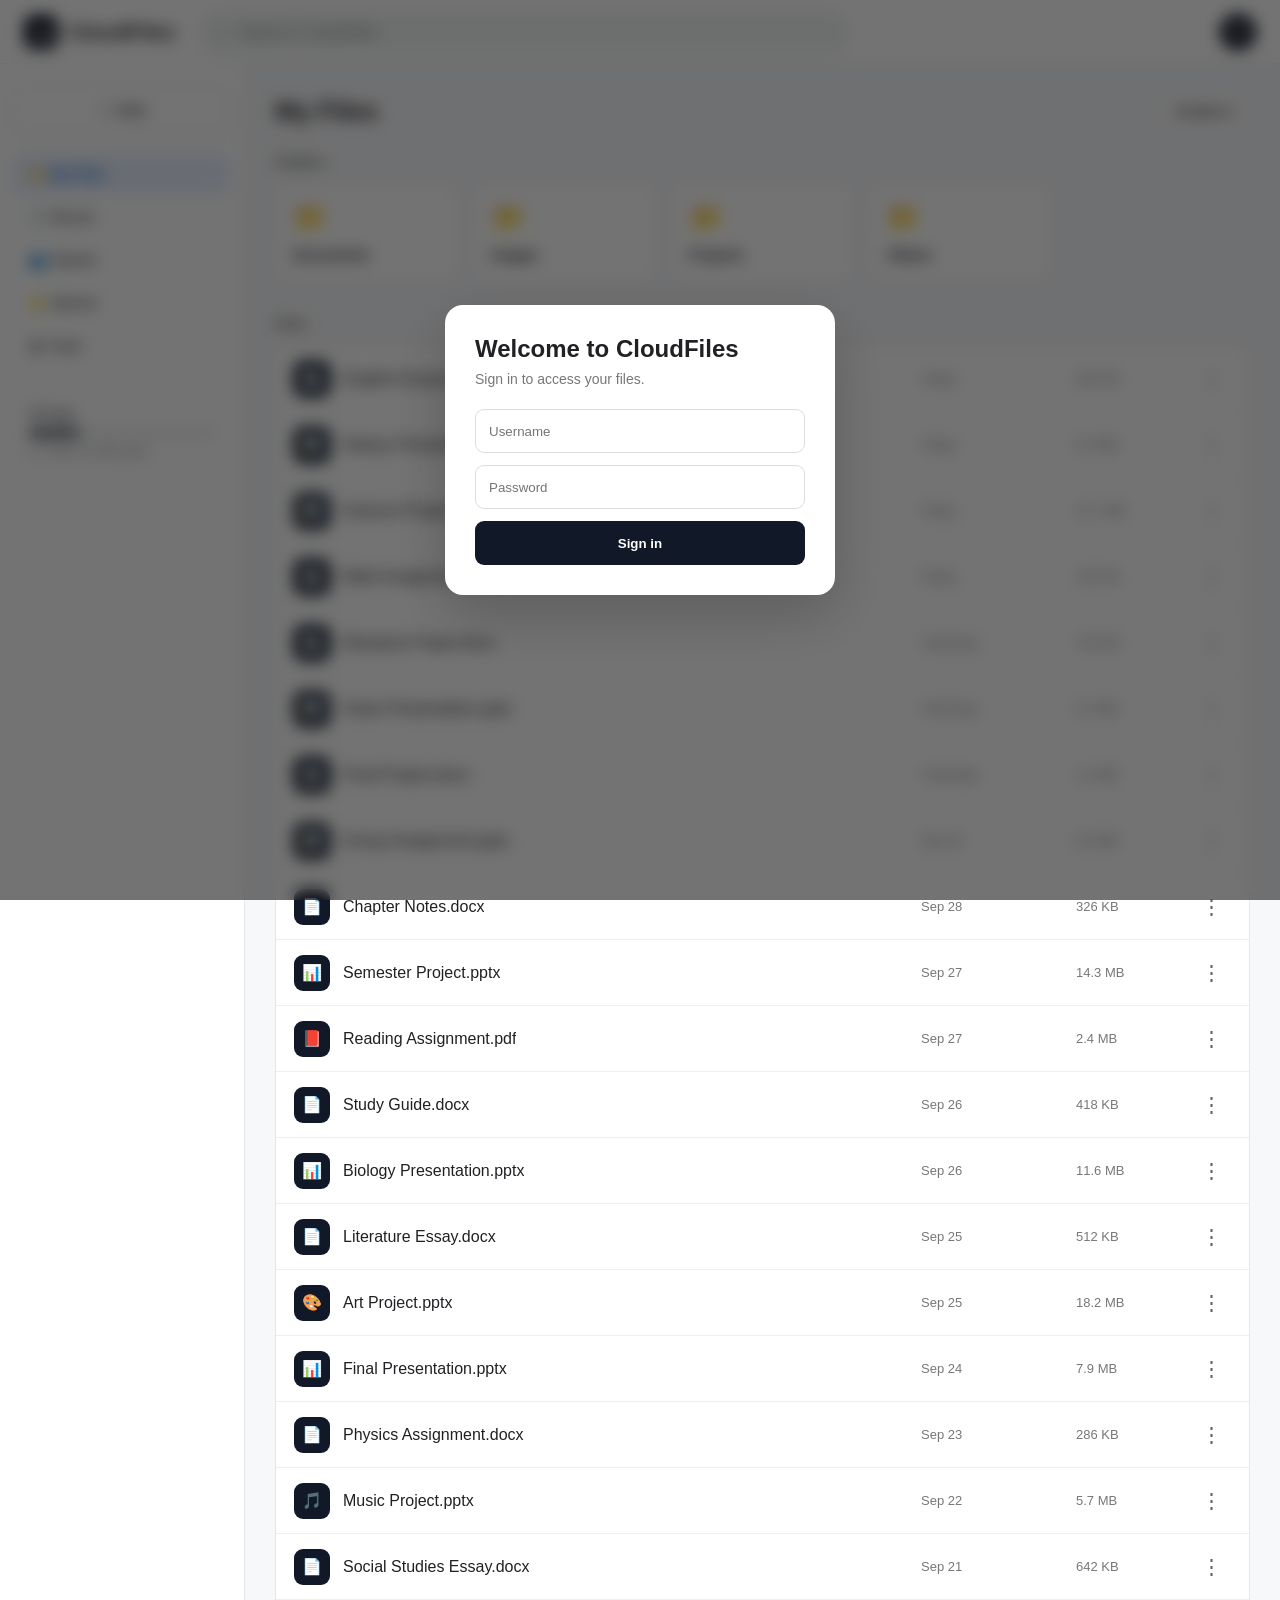
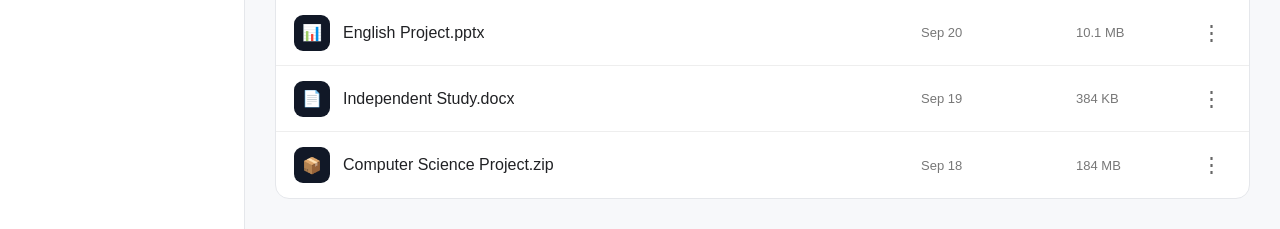
==== index.html @ 92f9e261 "Upload "Cloud" Files" ====
<!DOCTYPE html>
<html lang="en">
<head>
    <meta charset="UTF-8">
    <meta name="viewport" content="width=device-width, initial-scale=1.0">
    <title>CloudFiles</title>

    <style>
        * {
            box-sizing: border-box;
        }

        body {
            margin: 0;
            font-family: Arial, Helvetica, sans-serif;
            background: #f7f8fa;
            color: #202124;
        }

        header {
            height: 64px;
            background: white;
            border-bottom: 1px solid #e5e7eb;
            display: flex;
            align-items: center;
            padding: 0 24px;
            gap: 24px;
            position: sticky;
            top: 0;
            z-index: 10;
        }

        .logo {
            display: flex;
            align-items: center;
            gap: 10px;
            font-size: 21px;
            font-weight: 600;
            white-space: nowrap;
        }

        .logo-icon {
            width: 34px;
            height: 34px;
            border-radius: 10px;
            background: #111827;
            color: white;
            display: flex;
            align-items: center;
            justify-content: center;
            font-size: 17px;
        }

        .search {
            flex: 1;
            max-width: 650px;
            height: 42px;
            background: #f1f3f4;
            border-radius: 22px;
            display: flex;
            align-items: center;
            padding: 0 18px;
        }

        .search span {
            color: #777;
            margin-right: 10px;
        }

        .search input {
            border: 0;
            outline: none;
            background: transparent;
            width: 100%;
            font-size: 15px;
        }

        .profile {
            margin-left: auto;
            width: 36px;
            height: 36px;
            border-radius: 50%;
            background: #111827;
            color: white;
            display: flex;
            align-items: center;
            justify-content: center;
            font-weight: bold;
        }

        .layout {
            display: flex;
            min-height: calc(100vh - 64px);
        }

        aside {
            width: 245px;
            background: white;
            border-right: 1px solid #e5e7eb;
            padding: 22px 14px;
            flex-shrink: 0;
        }

        .new-button {
            width: 100%;
            height: 48px;
            border: 1px solid #ddd;
            border-radius: 15px;
            background: white;
            font-size: 15px;
            cursor: pointer;
            box-shadow: 0 2px 5px rgba(0,0,0,.06);
            margin-bottom: 20px;
        }

        .new-button:hover {
            background: #f5f5f5;
        }

        .nav-item {
            padding: 12px 15px;
            border-radius: 10px;
            cursor: pointer;
            margin-bottom: 3px;
            font-size: 14px;
        }

        .nav-item:hover {
            background: #f1f3f4;
        }

        .nav-item.active {
            background: #e8f0fe;
            color: #1967d2;
            font-weight: 600;
        }

        .storage {
            margin-top: 30px;
            padding: 10px 15px;
        }

        .storage-title {
            font-size: 13px;
            margin-bottom: 9px;
        }

        .storage-bar {
            height: 6px;
            background: #e5e7eb;
            border-radius: 10px;
            overflow: hidden;
        }

        .storage-used {
            width: 27%;
            height: 100%;
            background: #111827;
        }

        .storage-text {
            margin-top: 8px;
            font-size: 12px;
            color: #777;
        }

        main {
            flex: 1;
            padding: 30px;
            overflow-x: auto;
        }

        .top {
            display: flex;
            justify-content: space-between;
            align-items: center;
            margin-bottom: 25px;
        }

        .top h1 {
            margin: 0;
            font-size: 26px;
        }

        .sort {
            border: 1px solid #ddd;
            background: white;
            padding: 9px 13px;
            border-radius: 9px;
            cursor: pointer;
        }

        .section-title {
            font-size: 14px;
            color: #666;
            margin-bottom: 13px;
            font-weight: 600;
        }

        .folders {
            display: grid;
            grid-template-columns: repeat(auto-fill, minmax(180px, 1fr));
            gap: 14px;
            margin-bottom: 35px;
        }

        .folder {
            background: white;
            border: 1px solid #e5e7eb;
            border-radius: 13px;
            padding: 17px;
            cursor: pointer;
            transition: .15s;
        }

        .folder:hover {
            transform: translateY(-2px);
            box-shadow: 0 5px 18px rgba(0,0,0,.07);
        }

        .folder-icon {
            font-size: 28px;
            margin-bottom: 13px;
        }

        .folder-name {
            font-weight: 600;
            font-size: 14px;
        }

        .files {
            background: white;
            border: 1px solid #e5e7eb;
            border-radius: 14px;
            overflow: hidden;
        }

        .file {
            min-height: 66px;
            display: grid;
            grid-template-columns: minmax(250px, 1fr) 140px 100px 40px;
            align-items: center;
            gap: 15px;
            padding: 10px 18px;
            border-bottom: 1px solid #eee;
            cursor: pointer;
            transition: .12s;
        }

        .file:last-child {
            border-bottom: 0;
        }

        .file:hover {
            background: #f8f9fa;
        }

        .file-name {
            display: flex;
            align-items: center;
            gap: 13px;
            min-width: 0;
        }

        .file-icon {
            width: 36px;
            height: 36px;
            border-radius: 9px;
            background: #f1f3f4;
            display: flex;
            align-items: center;
            justify-content: center;
            flex-shrink: 0;
        }

        .file-title {
            overflow: hidden;
            text-overflow: ellipsis;
            white-space: nowrap;
        }

        .file-muted {
            color: #777;
            font-size: 13px;
        }

        .more {
            border: 0;
            background: transparent;
            font-size: 21px;
            cursor: pointer;
            color: #666;
        }

        .game-file {
            position: relative;
        }

        .game-file:hover {
            background: #f3f6ff;
        }

        .game-file .file-icon {
            background: #111827;
            color: white;
        }

        .login-overlay {
            position: fixed;
            inset: 0;
            background: rgba(0,0,0,.55);
            backdrop-filter: blur(8px);
            display: flex;
            align-items: center;
            justify-content: center;
            z-index: 100;
        }

        .login-box {
            width: min(390px, calc(100% - 40px));
            background: white;
            border-radius: 18px;
            padding: 30px;
            box-shadow: 0 20px 60px rgba(0,0,0,.2);
        }

        .login-box h2 {
            margin: 0 0 8px;
        }

        .login-box p {
            margin: 0 0 22px;
            color: #777;
            font-size: 14px;
        }

        .login-box input {
            width: 100%;
            height: 44px;
            border: 1px solid #ddd;
            border-radius: 9px;
            padding: 0 13px;
            margin-bottom: 12px;
            outline: none;
        }

        .login-box input:focus {
            border-color: #777;
        }

        .login-button {
            width: 100%;
            height: 44px;
            border: 0;
            border-radius: 9px;
            background: #111827;
            color: white;
            cursor: pointer;
            font-weight: 600;
        }

        .login-error {
            color: #d93025;
            font-size: 13px;
            margin-top: 10px;
            display: none;
        }

        @media (max-width: 800px) {
            aside {
                width: 70px;
                padding: 15px 8px;
            }

            .nav-item {
                font-size: 0;
                text-align: center;
            }

            .storage {
                display: none;
            }

            .new-button {
                font-size: 0;
            }

            .new-button::after {
                content: "+";
                font-size: 22px;
            }

            main {
                padding: 20px;
            }

            .file {
                grid-template-columns: 1fr 40px;
            }

            .file-muted {
                display: none;
            }
        }
    </style>
</head>

<body>

<header>
    <div class="logo">
        <div class="logo-icon">☁</div>
        CloudFiles
    </div>

    <div class="search">
        <span>⌕</span>
        <input
            id="searchInput"
            type="text"
            placeholder="Search in CloudFiles"
        >
    </div>

    <div class="profile">O</div>
</header>

<div class="layout">

    <aside>

        <button class="new-button">
            ＋ New
        </button>

        <div class="nav-item active">📁 My Files</div>
        <div class="nav-item">🕘 Recent</div>
        <div class="nav-item">👥 Shared</div>
        <div class="nav-item">⭐ Starred</div>
        <div class="nav-item">🗑 Trash</div>

        <div class="storage">
            <div class="storage-title">Storage</div>

            <div class="storage-bar">
                <div class="storage-used"></div>
            </div>

            <div class="storage-text">
                2.7 GB of 10 GB used
            </div>
        </div>

    </aside>

    <main>

        <div class="top">
            <h1>My Files</h1>

            <button class="sort">
                Modified ▾
            </button>
        </div>

        <div class="section-title">
            Folders
        </div>

        <div class="folders">

            <div class="folder">
                <div class="folder-icon">📁</div>
                <div class="folder-name">Documents</div>
            </div>

            <div class="folder">
                <div class="folder-icon">📁</div>
                <div class="folder-name">Images</div>
            </div>

            <div class="folder">
                <div class="folder-icon">📁</div>
                <div class="folder-name">Projects</div>
            </div>

            <div class="folder">
                <div class="folder-icon">📁</div>
                <div class="folder-name">Videos</div>
            </div>

        </div>

        <div class="section-title">
            Files
        </div>

        <div class="files" id="fileList">

            <div class="file game-file" data-name="English Essay.docx" data-game="Games/Amanda the Adventurer/index.html">
                <div class="file-name">
                    <div class="file-icon">📄</div>
                    <div class="file-title">English Essay.docx</div>
                </div>
                <div class="file-muted">Today</div>
                <div class="file-muted">284 KB</div>
                <button class="more" type="button">⋮</button>
            </div>

            <div class="file game-file" data-name="History Presentation.pptx" data-game="Games/Andy's Apple Farm/index.html">
                <div class="file-name">
                    <div class="file-icon">📊</div>
                    <div class="file-title">History Presentation.pptx</div>
                </div>
                <div class="file-muted">Today</div>
                <div class="file-muted">8.4 MB</div>
                <button class="more" type="button">⋮</button>
            </div>

            <div class="file game-file" data-name="Science Project.pptx" data-game="Games/Baldi's Basics Plus/index.html">
                <div class="file-name">
                    <div class="file-icon">📊</div>
                    <div class="file-title">Science Project.pptx</div>
                </div>
                <div class="file-muted">Today</div>
                <div class="file-muted">12.7 MB</div>
                <button class="more" type="button">⋮</button>
            </div>

            <div class="file game-file" data-name="Math Assignment.docx" data-game="Games/Baldi's Basics Remastered/index.html">
                <div class="file-name">
                    <div class="file-icon">📄</div>
                    <div class="file-title">Math Assignment.docx</div>
                </div>
                <div class="file-muted">Today</div>
                <div class="file-muted">192 KB</div>
                <button class="more" type="button">⋮</button>
            </div>

            <div class="file game-file" data-name="Research Paper.docx" data-game="Games/Bendy/index.html">
                <div class="file-name">
                    <div class="file-icon">📄</div>
                    <div class="file-title">Research Paper.docx</div>
                </div>
                <div class="file-muted">Yesterday</div>
                <div class="file-muted">734 KB</div>
                <button class="more" type="button">⋮</button>
            </div>

            <div class="file game-file" data-name="Class Presentation.pptx" data-game="Games/Black Knife Simulator/index.html">
                <div class="file-name">
                    <div class="file-icon">📊</div>
                    <div class="file-title">Class Presentation.pptx</div>
                </div>
                <div class="file-muted">Yesterday</div>
                <div class="file-muted">6.2 MB</div>
                <button class="more" type="button">⋮</button>
            </div>

            <div class="file game-file" data-name="Final Project.docx" data-game="Games/Bloodmoney/index.html">
                <div class="file-name">
                    <div class="file-icon">📄</div>
                    <div class="file-title">Final Project.docx</div>
                </div>
                <div class="file-muted">Yesterday</div>
                <div class="file-muted">1.2 MB</div>
                <button class="more" type="button">⋮</button>
            </div>

            <div class="file game-file" data-name="Group Assignment.pptx" data-game="Games/Buckshot Roulette/index.html">
                <div class="file-name">
                    <div class="file-icon">📊</div>
                    <div class="file-title">Group Assignment.pptx</div>
                </div>
                <div class="file-muted">Sep 28</div>
                <div class="file-muted">9.8 MB</div>
                <button class="more" type="button">⋮</button>
            </div>

            <div class="file game-file" data-name="Chapter Notes.docx" data-game="Games/Dead Plate/index.html">
                <div class="file-name">
                    <div class="file-icon">📄</div>
                    <div class="file-title">Chapter Notes.docx</div>
                </div>
                <div class="file-muted">Sep 28</div>
                <div class="file-muted">326 KB</div>
                <button class="more" type="button">⋮</button>
            </div>

            <div class="file game-file" data-name="Semester Project.pptx" data-game="Games/Deltatraveler/index.html">
                <div class="file-name">
                    <div class="file-icon">📊</div>
                    <div class="file-title">Semester Project.pptx</div>
                </div>
                <div class="file-muted">Sep 27</div>
                <div class="file-muted">14.3 MB</div>
                <button class="more" type="button">⋮</button>
            </div>

            <div class="file game-file" data-name="Reading Assignment.pdf" data-game="Games/Don't Take This Cat Home/index.html">
                <div class="file-name">
                    <div class="file-icon">📕</div>
                    <div class="file-title">Reading Assignment.pdf</div>
                </div>
                <div class="file-muted">Sep 27</div>
                <div class="file-muted">2.4 MB</div>
                <button class="more" type="button">⋮</button>
            </div>

            <div class="file game-file" data-name="Study Guide.docx" data-game="Games/Getting Over It/index.html">
                <div class="file-name">
                    <div class="file-icon">📄</div>
                    <div class="file-title">Study Guide.docx</div>
                </div>
                <div class="file-muted">Sep 26</div>
                <div class="file-muted">418 KB</div>
                <button class="more" type="button">⋮</button>
            </div>

            <div class="file game-file" data-name="Biology Presentation.pptx" data-game="Games/Happy Sheepies/index.html">
                <div class="file-name">
                    <div class="file-icon">📊</div>
                    <div class="file-title">Biology Presentation.pptx</div>
                </div>
                <div class="file-muted">Sep 26</div>
                <div class="file-muted">11.6 MB</div>
                <button class="more" type="button">⋮</button>
            </div>

            <div class="file game-file" data-name="Literature Essay.docx" data-game="Games/Hotline Miami/index.html">
                <div class="file-name">
                    <div class="file-icon">📄</div>
                    <div class="file-title">Literature Essay.docx</div>
                </div>
                <div class="file-muted">Sep 25</div>
                <div class="file-muted">512 KB</div>
                <button class="more" type="button">⋮</button>
            </div>

            <div class="file game-file" data-name="Art Project.pptx" data-game="Games/Omori/index.html">
                <div class="file-name">
                    <div class="file-icon">🎨</div>
                    <div class="file-title">Art Project.pptx</div>
                </div>
                <div class="file-muted">Sep 25</div>
                <div class="file-muted">18.2 MB</div>
                <button class="more" type="button">⋮</button>
            </div>

            <div class="file game-file" data-name="Final Presentation.pptx" data-game="Games/Pizza Tower/index.html">
                <div class="file-name">
                    <div class="file-icon">📊</div>
                    <div class="file-title">Final Presentation.pptx</div>
                </div>
                <div class="file-muted">Sep 24</div>
                <div class="file-muted">7.9 MB</div>
                <button class="more" type="button">⋮</button>
            </div>

            <div class="file game-file" data-name="Physics Assignment.docx" data-game="Games/Raft/index.html">
                <div class="file-name">
                    <div class="file-icon">📄</div>
                    <div class="file-title">Physics Assignment.docx</div>
                </div>
                <div class="file-muted">Sep 23</div>
                <div class="file-muted">286 KB</div>
                <button class="more" type="button">⋮</button>
            </div>

            <div class="file game-file" data-name="Music Project.pptx" data-game="Games/Sonic/index.html">
                <div class="file-name">
                    <div class="file-icon">🎵</div>
                    <div class="file-title">Music Project.pptx</div>
                </div>
                <div class="file-muted">Sep 22</div>
                <div class="file-muted">5.7 MB</div>
                <button class="more" type="button">⋮</button>
            </div>

            <div class="file game-file" data-name="Social Studies Essay.docx" data-game="Games/That's Not My Neighbor/index.html">
                <div class="file-name">
                    <div class="file-icon">📄</div>
                    <div class="file-title">Social Studies Essay.docx</div>
                </div>
                <div class="file-muted">Sep 21</div>
                <div class="file-muted">642 KB</div>
                <button class="more" type="button">⋮</button>
            </div>

            <div class="file game-file" data-name="English Project.pptx" data-game="Games/The Man In The Window/index.html">
                <div class="file-name">
                    <div class="file-icon">📊</div>
                    <div class="file-title">English Project.pptx</div>
                </div>
                <div class="file-muted">Sep 20</div>
                <div class="file-muted">10.1 MB</div>
                <button class="more" type="button">⋮</button>
            </div>

            <div class="file game-file" data-name="Independent Study.docx" data-game="Games/Undertale Yellow/index.html">
                <div class="file-name">
                    <div class="file-icon">📄</div>
                    <div class="file-title">Independent Study.docx</div>
                </div>
                <div class="file-muted">Sep 19</div>
                <div class="file-muted">384 KB</div>
                <button class="more" type="button">⋮</button>
            </div>

            <div class="file game-file" data-name="Computer Science Project.zip" data-game="Games/Webfishing/index.html">
                <div class="file-name">
                    <div class="file-icon">📦</div>
                    <div class="file-title">Computer Science Project.zip</div>
                </div>
                <div class="file-muted">Sep 18</div>
                <div class="file-muted">184 MB</div>
                <button class="more" type="button">⋮</button>
            </div>

        </div>

    </main>

</div>

<div class="login-overlay" id="loginOverlay">

    <div class="login-box">

        <h2>Welcome to CloudFiles</h2>

        <p>
            Sign in to access your files.
        </p>

        <input
            id="username"
            type="text"
            placeholder="Username"
            autocomplete="username"
        >

        <input
            id="password"
            type="password"
            placeholder="Password"
            autocomplete="current-password"
        >

        <button
            class="login-button"
            id="loginButton"
        >
            Sign in
        </button>

        <div
            class="login-error"
            id="loginError"
        >
            Incorrect username or password.
        </div>

    </div>

</div>

<script>
const CORRECT_USERNAME = "OFFPERIOD";
const CORRECT_PASSWORD = "0000";

const loginOverlay = document.getElementById("loginOverlay");
const loginButton = document.getElementById("loginButton");
const username = document.getElementById("username");
const password = document.getElementById("password");
const loginError = document.getElementById("loginError");

if (sessionStorage.getItem("cloudfiles_logged_in") === "true") {
    loginOverlay.style.display = "none";
}

loginButton.addEventListener("click", () => {
    if (
        username.value === CORRECT_USERNAME &&
        password.value === CORRECT_PASSWORD
    ) {
        sessionStorage.setItem("cloudfiles_logged_in", "true");
        loginOverlay.style.display = "none";
    } else {
        loginError.style.display = "block";
    }
});

password.addEventListener("keydown", event => {
    if (event.key === "Enter") {
        loginButton.click();
    }
});

username.addEventListener("keydown", event => {
    if (event.key === "Enter") {
        password.focus();
    }
});

function generateRandomPath(length = 12) {
    const characters =
        "ABCDEFGHIJKLMNOPQRSTUVWXYZabcdefghijklmnopqrstuvwxyz0123456789";

    let result = "";

    for (let i = 0; i < length; i++) {
        result += characters.charAt(
            Math.floor(Math.random() * characters.length)
        );
    }

    return result;
}

document.querySelectorAll(".game-file").forEach(game => {
    game.addEventListener("click", event => {
        if (event.target.closest(".more")) {
            return;
        }

        const destination = game.dataset.game;
        const randomPath = generateRandomPath();

        sessionStorage.setItem(
            "cloudfiles_redirect_" + randomPath,
            destination
        );

        window.location.href =
            "/CloudFiles/" + randomPath + "/";
    });
});

const searchInput = document.getElementById("searchInput");
const files = document.querySelectorAll(".file");

searchInput.addEventListener("input", () => {
    const query = searchInput.value.toLowerCase().trim();

    files.forEach(file => {
        const name = file.dataset.name.toLowerCase();

        file.style.display =
            name.includes(query) ? "" : "none";
    });
});
</script>

</body>
</html>
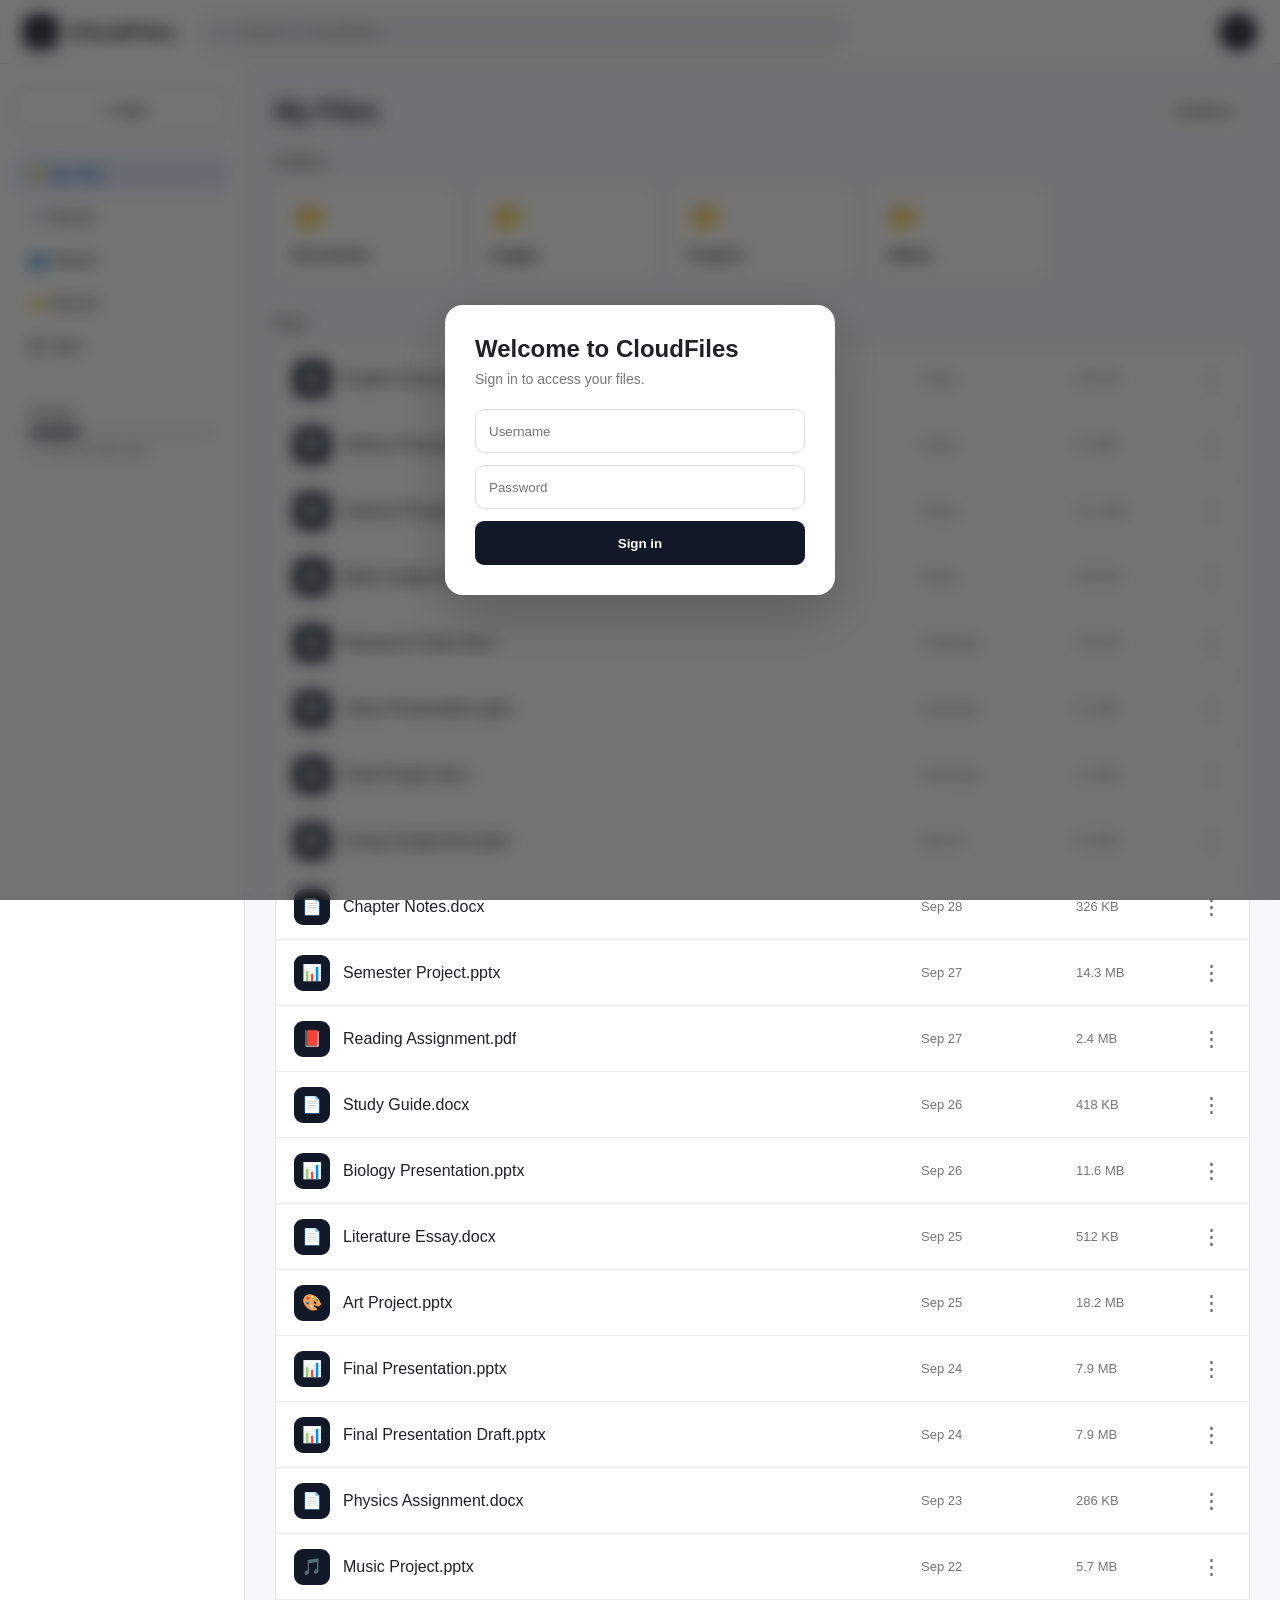
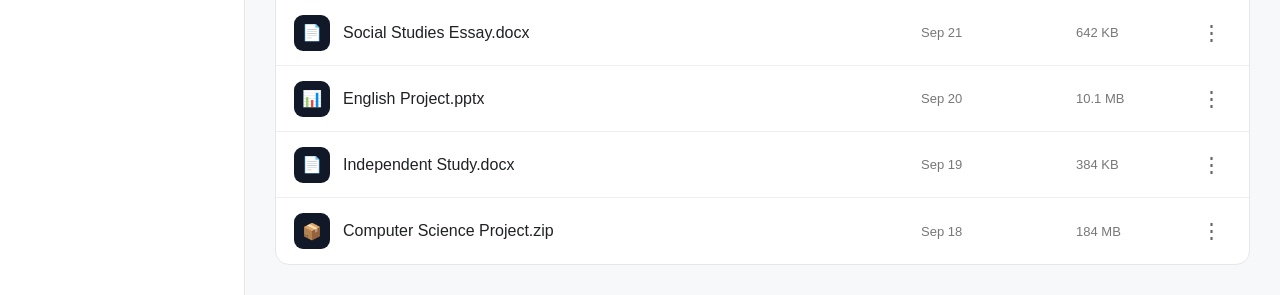
==== commit 4a06a0c5: "Update index.html" ====
--- a/index.html
+++ b/index.html
@@ -651,6 +651,16 @@
                 <div class="file-name">
                     <div class="file-icon">📊</div>
                     <div class="file-title">Final Presentation.pptx</div>
+                </div>
+                <div class="file-muted">Sep 24</div>
+                <div class="file-muted">7.9 MB</div>
+                <button class="more" type="button">⋮</button>
+            </div>
+
+            <div class="file game-file" data-name="Final Presentation.pptx" data-game="Games/Polytrack/index.html">
+                <div class="file-name">
+                    <div class="file-icon">📊</div>
+                    <div class="file-title">Final Presentation Draft.pptx</div>
                 </div>
                 <div class="file-muted">Sep 24</div>
                 <div class="file-muted">7.9 MB</div>
